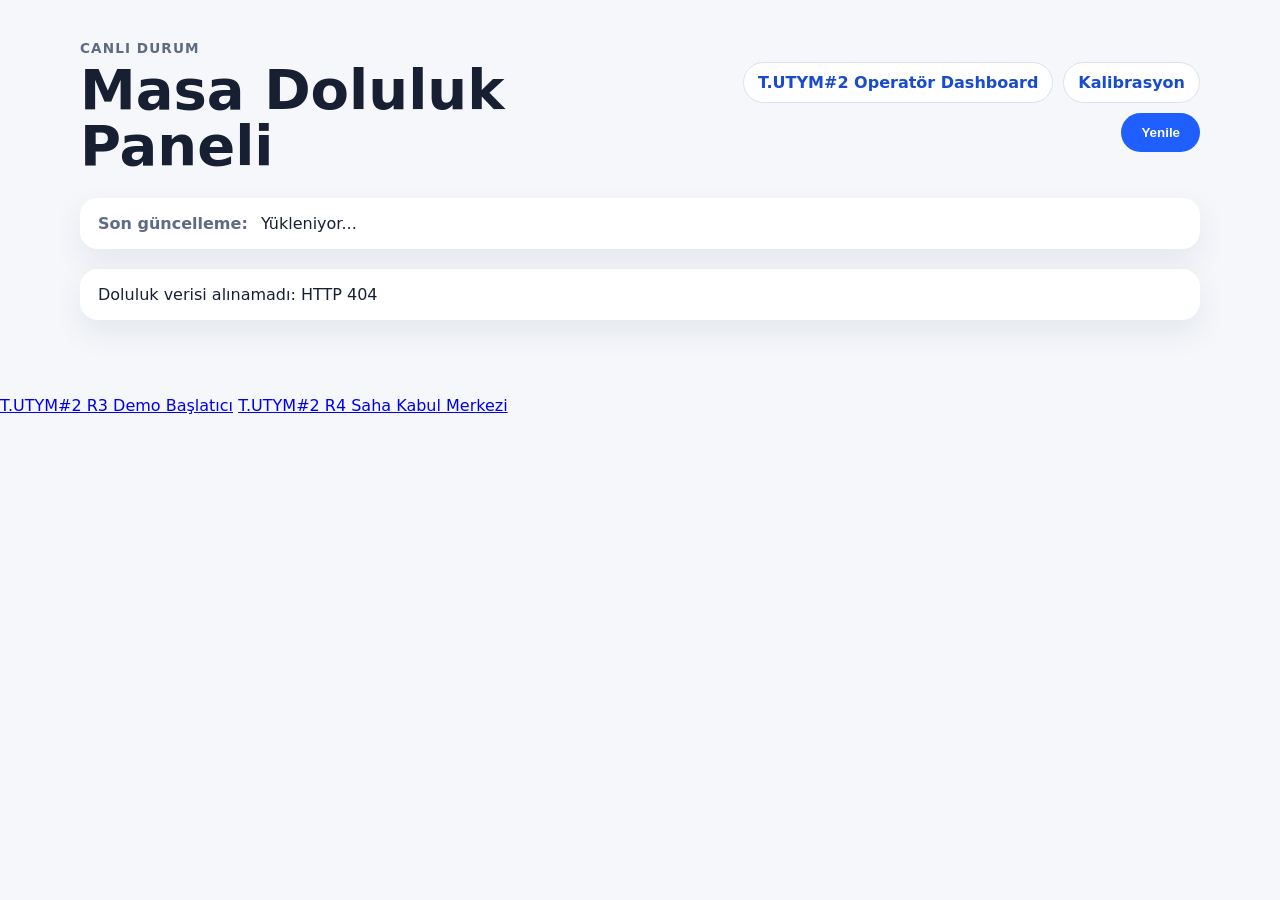
==== app/ui/static/index.html @ 62276c72 "Add TUTYM2 R4 acceptance center" ====
<!doctype html>
<html lang="tr">
  <head>
    <meta charset="utf-8" />
    <meta name="viewport" content="width=device-width, initial-scale=1" />
    <title>FTMC Masa Doluluk Paneli</title>
    <link rel="stylesheet" href="styles.css" />
  </head>
  <body>
    <main class="dashboard">
      <header class="dashboard__header">
        <div>
          <p class="eyebrow">Canlı durum</p>
          <h1>Masa Doluluk Paneli</h1>
        </div>
        <nav class="quick-links" aria-label="Hızlı bağlantılar">
          <a href="tutym2_dashboard.html">T.UTYM#2 Operatör Dashboard</a>
          <a href="calibration.html">Kalibrasyon</a>
          <button id="refresh-button" type="button">Yenile</button>
        </nav>
      </header>

      <section class="summary" aria-live="polite">
        <span>Son güncelleme:</span>
        <time id="last-updated" datetime="">Yükleniyor...</time>
      </section>

      <section id="status-message" class="status-message" role="status"></section>
      <section id="table-list" class="table-grid" aria-label="Masa doluluk durumları"></section>
    </main>

    <template id="table-card-template">
      <article class="table-card">
        <h2></h2>
        <dl>
          <div>
            <dt>Durum:</dt>
            <dd class="table-card__status"></dd>
          </div>
          <div>
            <dt>Güven:</dt>
            <dd class="table-card__confidence"></dd>
          </div>
        </dl>
      </article>
    </template>

    <script src="app.js" defer></script>

  <p><a href="tutym2_r3_demo_launcher.html">T.UTYM#2 R3 Demo Başlatıcı</a>
  <a href="tutym2_r4_acceptance_center.html">T.UTYM#2 R4 Saha Kabul Merkezi</a></p>
</body>
</html>
---- app/ui/static/styles.css ----
:root {
  color-scheme: light;
  font-family: Inter, ui-sans-serif, system-ui, -apple-system, BlinkMacSystemFont, "Segoe UI", sans-serif;
  background: #f5f7fb;
  color: #172033;
}

* {
  box-sizing: border-box;
}

body {
  margin: 0;
}

.dashboard {
  width: min(1120px, calc(100% - 32px));
  margin: 0 auto;
  padding: 40px 0;
}

.dashboard__header {
  display: flex;
  align-items: center;
  justify-content: space-between;
  gap: 16px;
  margin-bottom: 24px;
}

.eyebrow {
  margin: 0 0 6px;
  color: #5d6b85;
  font-size: 0.85rem;
  font-weight: 700;
  letter-spacing: 0.08em;
  text-transform: uppercase;
}

h1 {
  margin: 0;
  font-size: clamp(2rem, 5vw, 3.5rem);
  line-height: 1;
}

button {
  border: 0;
  border-radius: 999px;
  background: #1f5eff;
  color: #fff;
  cursor: pointer;
  font-weight: 700;
  padding: 12px 20px;
  transition: transform 0.15s ease, background 0.15s ease;
}

button:hover {
  background: #174bd0;
  transform: translateY(-1px);
}

.summary,
.status-message {
  border-radius: 18px;
  background: #fff;
  box-shadow: 0 12px 32px rgb(23 32 51 / 8%);
  margin-bottom: 20px;
  padding: 16px 18px;
}

.summary span {
  color: #5d6b85;
  font-weight: 700;
  margin-right: 8px;
}

.status-message:empty {
  display: none;
}

.table-grid {
  display: grid;
  grid-template-columns: repeat(auto-fit, minmax(220px, 1fr));
  gap: 18px;
}

.table-card {
  border-left: 10px solid #f4c430;
  border-radius: 22px;
  background: #fff;
  box-shadow: 0 12px 32px rgb(23 32 51 / 8%);
  padding: 22px;
}

.table-card--occupied {
  border-left-color: #dc2626;
}

.table-card--empty {
  border-left-color: #16a34a;
}

.table-card--uncertain {
  border-left-color: #facc15;
}

.table-card h2 {
  margin: 0 0 16px;
}

.table-card dl,
.table-card div {
  display: grid;
  gap: 8px;
}

.table-card dl {
  margin: 0;
}

.table-card div {
  grid-template-columns: auto 1fr;
}

.table-card dt {
  color: #5d6b85;
  font-weight: 700;
}

.table-card dd {
  margin: 0;
}

.debug-help {
  color: #5d6b85;
  margin: 12px 0 0;
}

.debug-stage {
  position: relative;
  overflow: hidden;
  border-radius: 24px;
  background: #111827;
  box-shadow: 0 12px 32px rgb(23 32 51 / 14%);
}

.debug-stage img,
.debug-stage svg {
  display: block;
  width: 100%;
}

.debug-stage svg {
  inset: 0;
  height: 100%;
  position: absolute;
}

.debug-legend {
  display: flex;
  flex-wrap: wrap;
  gap: 14px;
  margin-top: 18px;
}

.debug-legend span {
  align-items: center;
  background: #fff;
  border-radius: 999px;
  box-shadow: 0 12px 32px rgb(23 32 51 / 8%);
  display: inline-flex;
  font-weight: 700;
  gap: 8px;
  padding: 10px 14px;
}

.legend-box {
  border-radius: 6px;
  display: inline-block;
  height: 18px;
  width: 18px;
}

.legend-box--occupied { background: #dc2626; }
.legend-box--empty { background: #16a34a; }
.legend-box--uncertain { background: #facc15; }
.legend-box--person { background: #2563eb; }


.quick-links {
  align-items: center;
  display: flex;
  flex-wrap: wrap;
  gap: 10px;
  justify-content: flex-end;
}

.quick-links a {
  background: #fff;
  border: 1px solid #d9e2ec;
  border-radius: 999px;
  color: #174bd0;
  font-weight: 700;
  padding: 10px 14px;
  text-decoration: none;
}

.quick-links a:hover {
  background: #eef4ff;
}
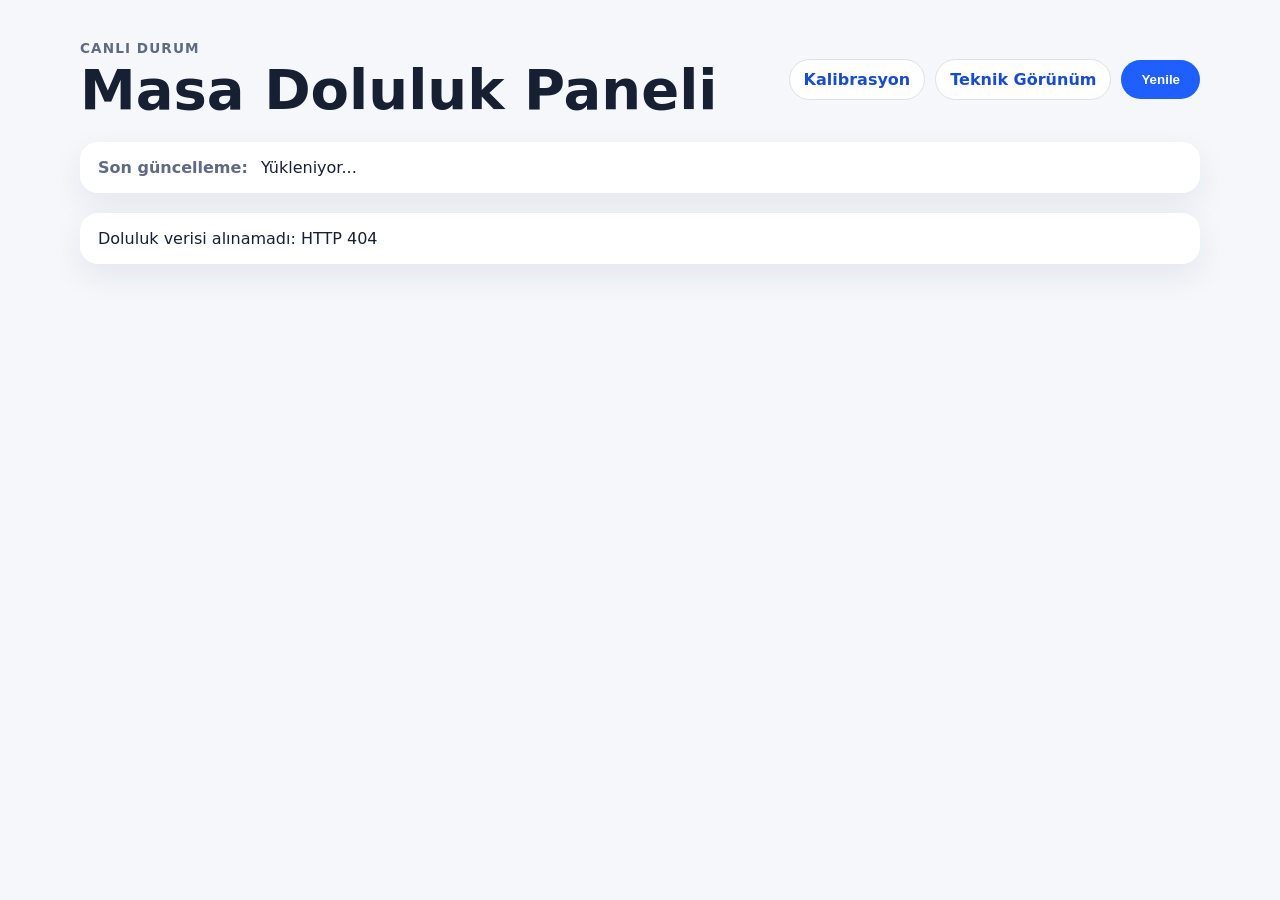
==== commit 21d6f933: "Remove unused R3 R4 and report workflows" ====
--- a/app/ui/static/index.html
+++ b/app/ui/static/index.html
@@ -14,8 +14,8 @@
           <h1>Masa Doluluk Paneli</h1>
         </div>
         <nav class="quick-links" aria-label="Hızlı bağlantılar">
-          <a href="tutym2_dashboard.html">T.UTYM#2 Operatör Dashboard</a>
           <a href="calibration.html">Kalibrasyon</a>
+          <a href="debug.html">Teknik Görünüm</a>
           <button id="refresh-button" type="button">Yenile</button>
         </nav>
       </header>
@@ -46,8 +46,5 @@
     </template>
 
     <script src="app.js" defer></script>
-
-  <p><a href="tutym2_r3_demo_launcher.html">T.UTYM#2 R3 Demo Başlatıcı</a>
-  <a href="tutym2_r4_acceptance_center.html">T.UTYM#2 R4 Saha Kabul Merkezi</a></p>
 </body>
 </html>
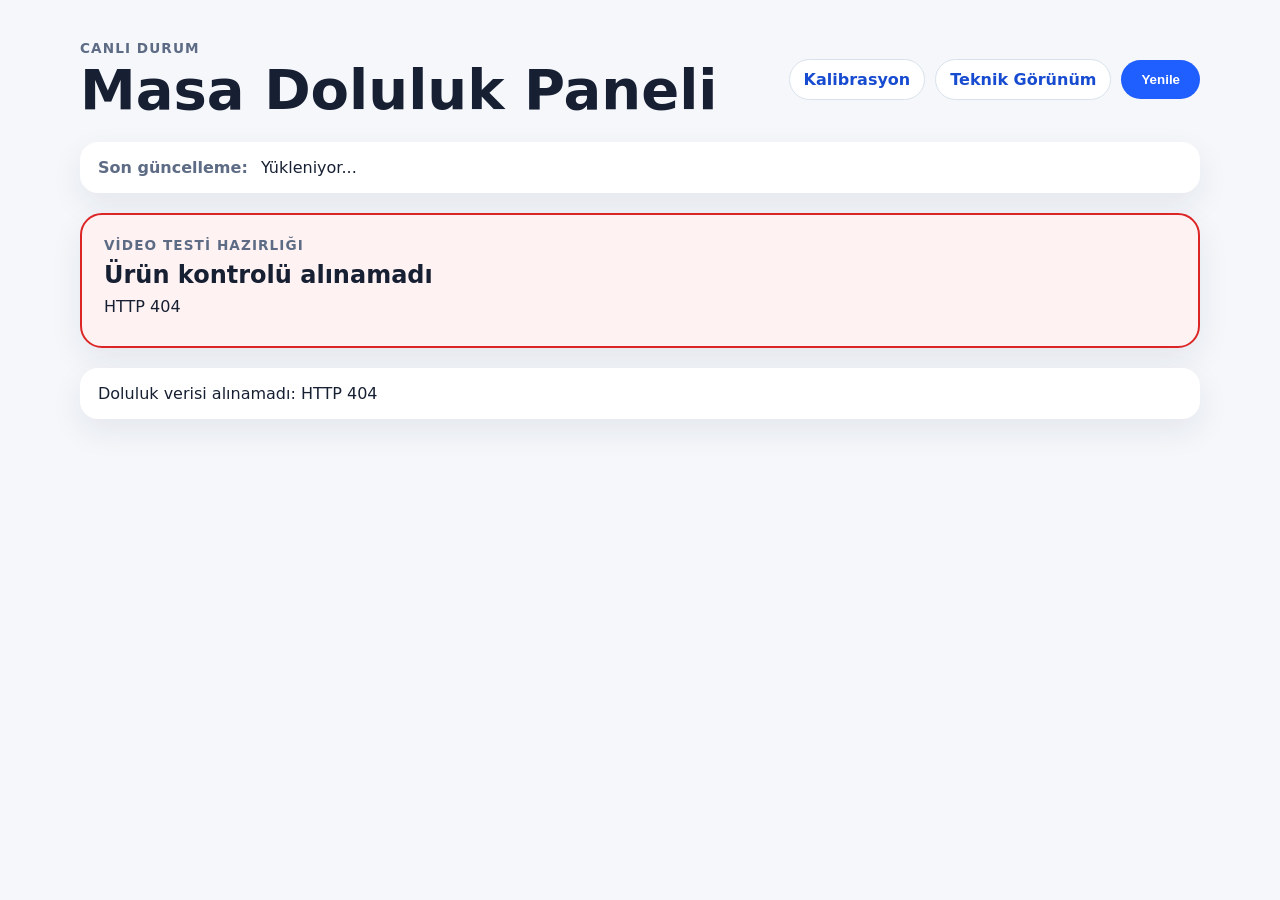
==== commit f4fd8c83: "Show product readiness on occupancy dashboard" ====
--- a/app/ui/static/index.html
+++ b/app/ui/static/index.html
@@ -25,6 +25,15 @@
         <time id="last-updated" datetime="">Yükleniyor...</time>
       </section>
 
+      <section id="readiness-panel" class="readiness-panel" aria-labelledby="readiness-title">
+        <div>
+          <p class="eyebrow">Video testi hazırlığı</p>
+          <h2 id="readiness-title">Ürün kontrol ediliyor…</h2>
+          <p id="readiness-next-step">Yapılandırma, kalibrasyon ve model denetleniyor.</p>
+        </div>
+        <ul id="readiness-checks" class="readiness-checks"></ul>
+      </section>
+
       <section id="status-message" class="status-message" role="status"></section>
       <section id="table-list" class="table-grid" aria-label="Masa doluluk durumları"></section>
     </main>
--- a/app/ui/static/styles.css
+++ b/app/ui/static/styles.css
@@ -77,6 +77,63 @@
   display: none;
 }
 
+.readiness-panel {
+  border: 2px solid #cbd5e1;
+  border-radius: 22px;
+  background: #fff;
+  box-shadow: 0 12px 32px rgb(23 32 51 / 8%);
+  display: grid;
+  gap: 18px;
+  grid-template-columns: minmax(220px, 0.8fr) minmax(280px, 1.2fr);
+  margin-bottom: 20px;
+  padding: 22px;
+}
+
+.readiness-panel h2,
+.readiness-panel p {
+  margin-bottom: 8px;
+  margin-top: 0;
+}
+
+.readiness-panel--ready {
+  border-color: #16a34a;
+  background: #f0fdf4;
+}
+
+.readiness-panel--blocked {
+  border-color: #dc2626;
+  background: #fef2f2;
+}
+
+.readiness-checks {
+  display: grid;
+  gap: 8px;
+  list-style: none;
+  margin: 0;
+  padding: 0;
+}
+
+.readiness-check {
+  border-radius: 12px;
+  background: rgb(255 255 255 / 75%);
+  font-weight: 700;
+  padding: 10px 12px;
+}
+
+.readiness-check--pass {
+  color: #166534;
+}
+
+.readiness-check--fail {
+  color: #991b1b;
+}
+
+@media (max-width: 720px) {
+  .readiness-panel {
+    grid-template-columns: 1fr;
+  }
+}
+
 .table-grid {
   display: grid;
   grid-template-columns: repeat(auto-fit, minmax(220px, 1fr));
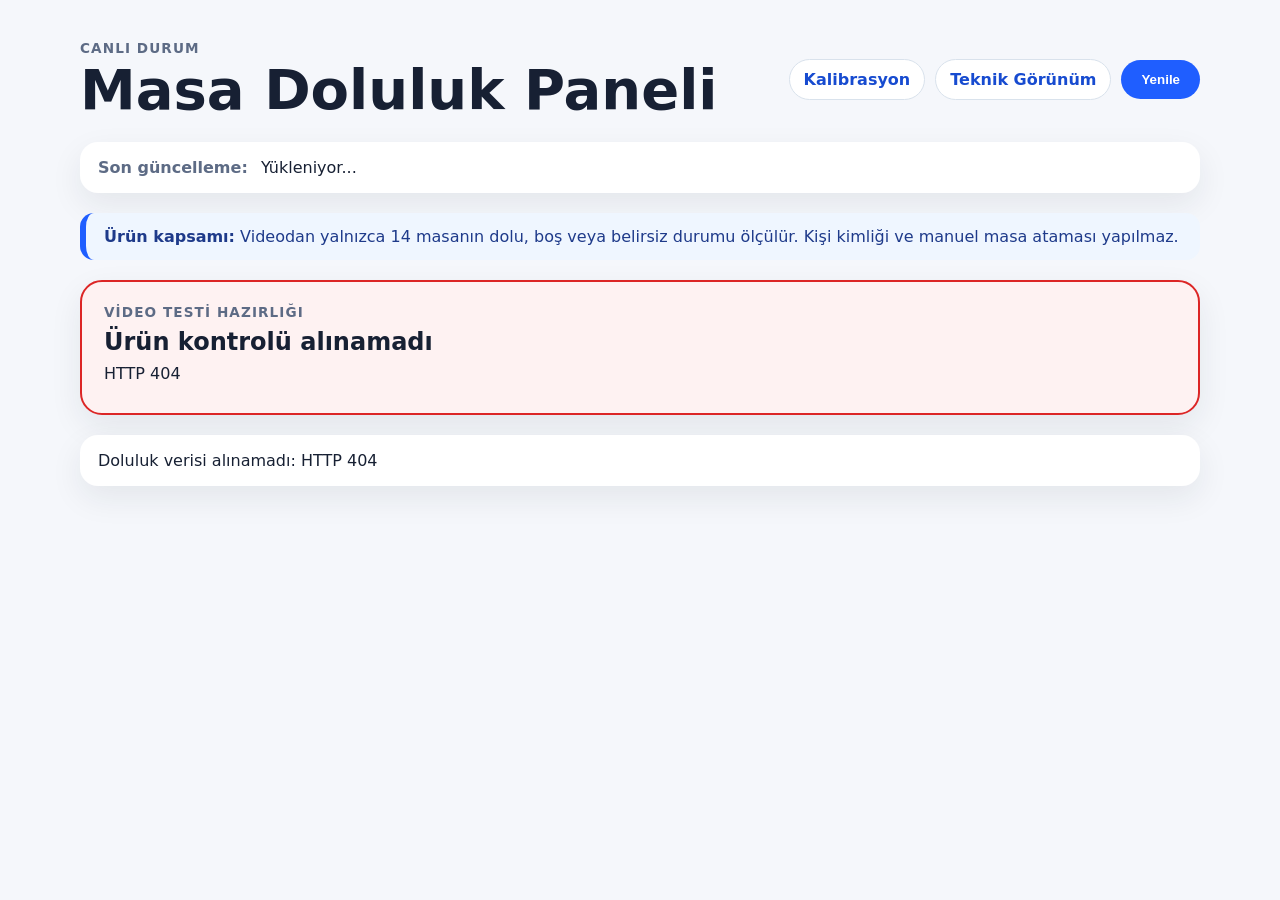
==== commit a516764b: "Remove legacy assignment and identity subsystems" ====
--- a/app/ui/static/index.html
+++ b/app/ui/static/index.html
@@ -24,6 +24,11 @@
         <span>Son güncelleme:</span>
         <time id="last-updated" datetime="">Yükleniyor...</time>
       </section>
+
+      <aside class="scope-note">
+        <strong>Ürün kapsamı:</strong>
+        Videodan yalnızca 14 masanın dolu, boş veya belirsiz durumu ölçülür. Kişi kimliği ve manuel masa ataması yapılmaz.
+      </aside>
 
       <section id="readiness-panel" class="readiness-panel" aria-labelledby="readiness-title">
         <div>
--- a/app/ui/static/styles.css
+++ b/app/ui/static/styles.css
@@ -77,6 +77,15 @@
   display: none;
 }
 
+.scope-note {
+  border-left: 6px solid #1f5eff;
+  border-radius: 14px;
+  background: #eff6ff;
+  color: #1e3a8a;
+  margin-bottom: 20px;
+  padding: 14px 18px;
+}
+
 .readiness-panel {
   border: 2px solid #cbd5e1;
   border-radius: 22px;
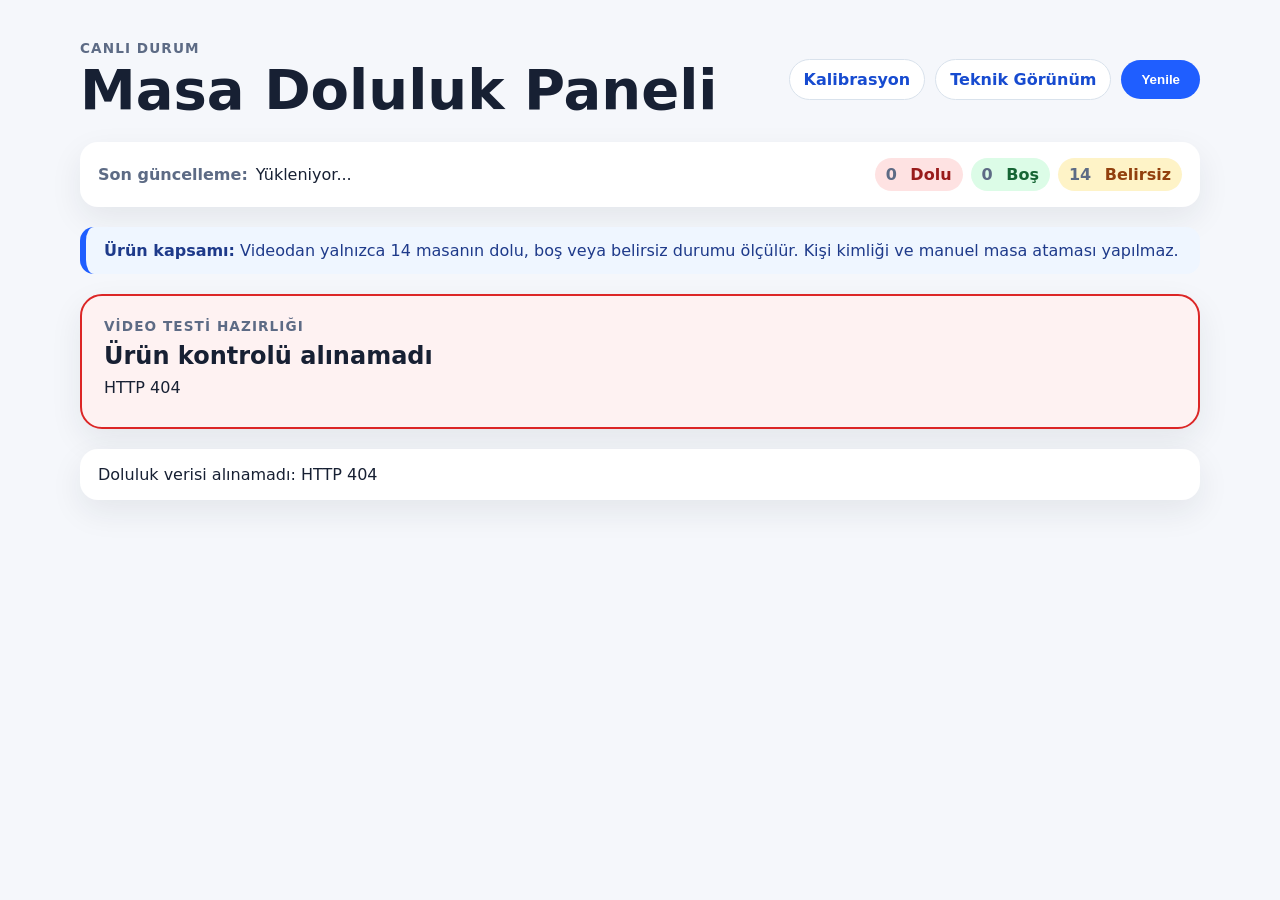
==== commit 4d07a847: "Show honest fourteen-table initial occupancy" ====
--- a/app/ui/static/index.html
+++ b/app/ui/static/index.html
@@ -21,8 +21,12 @@
       </header>
 
       <section class="summary" aria-live="polite">
-        <span>Son güncelleme:</span>
-        <time id="last-updated" datetime="">Yükleniyor...</time>
+        <div><span>Son güncelleme:</span><time id="last-updated" datetime="">Yükleniyor...</time></div>
+        <div class="occupancy-totals" aria-label="Doluluk özeti">
+          <strong class="total total--occupied"><span id="occupied-count">0</span> Dolu</strong>
+          <strong class="total total--empty"><span id="empty-count">0</span> Boş</strong>
+          <strong class="total total--uncertain"><span id="uncertain-count">14</span> Belirsiz</strong>
+        </div>
       </section>
 
       <aside class="scope-note">
--- a/app/ui/static/styles.css
+++ b/app/ui/static/styles.css
@@ -71,6 +71,40 @@
   color: #5d6b85;
   font-weight: 700;
   margin-right: 8px;
+}
+
+.summary {
+  align-items: center;
+  display: flex;
+  flex-wrap: wrap;
+  gap: 14px;
+  justify-content: space-between;
+}
+
+.occupancy-totals {
+  display: flex;
+  flex-wrap: wrap;
+  gap: 8px;
+}
+
+.total {
+  border-radius: 999px;
+  padding: 7px 11px;
+}
+
+.total--occupied {
+  background: #fee2e2;
+  color: #991b1b;
+}
+
+.total--empty {
+  background: #dcfce7;
+  color: #166534;
+}
+
+.total--uncertain {
+  background: #fef3c7;
+  color: #92400e;
 }
 
 .status-message:empty {
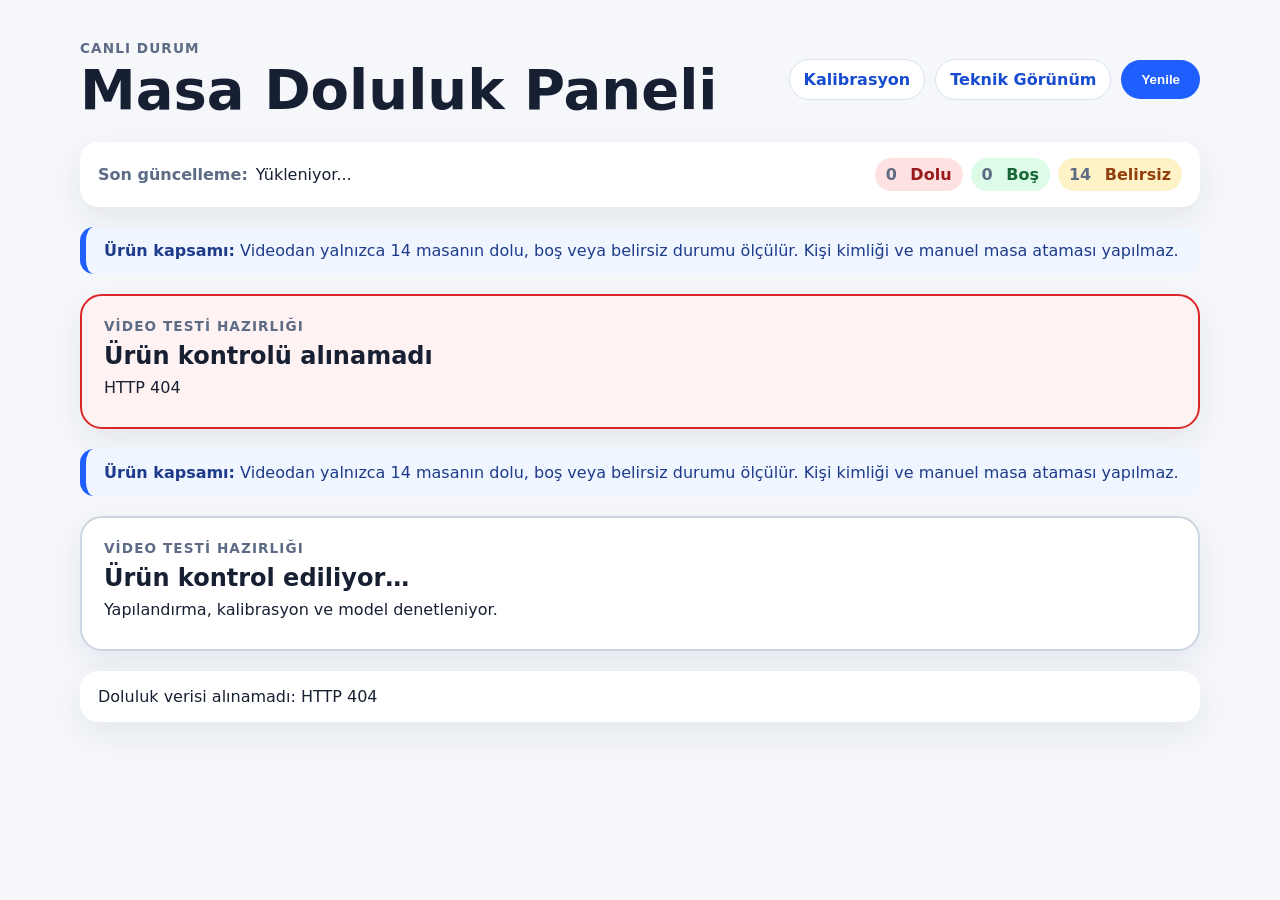
==== commit da66c4a3: "Merge branch 'main' into codex/plan-goruntu-isleme-uygulamas-icin-dftbup" ====
--- a/app/ui/static/index.html
+++ b/app/ui/static/index.html
@@ -43,6 +43,20 @@
         <ul id="readiness-checks" class="readiness-checks"></ul>
       </section>
 
+      <aside class="scope-note">
+        <strong>Ürün kapsamı:</strong>
+        Videodan yalnızca 14 masanın dolu, boş veya belirsiz durumu ölçülür. Kişi kimliği ve manuel masa ataması yapılmaz.
+      </aside>
+
+      <section id="readiness-panel" class="readiness-panel" aria-labelledby="readiness-title">
+        <div>
+          <p class="eyebrow">Video testi hazırlığı</p>
+          <h2 id="readiness-title">Ürün kontrol ediliyor…</h2>
+          <p id="readiness-next-step">Yapılandırma, kalibrasyon ve model denetleniyor.</p>
+        </div>
+        <ul id="readiness-checks" class="readiness-checks"></ul>
+      </section>
+
       <section id="status-message" class="status-message" role="status"></section>
       <section id="table-list" class="table-grid" aria-label="Masa doluluk durumları"></section>
     </main>
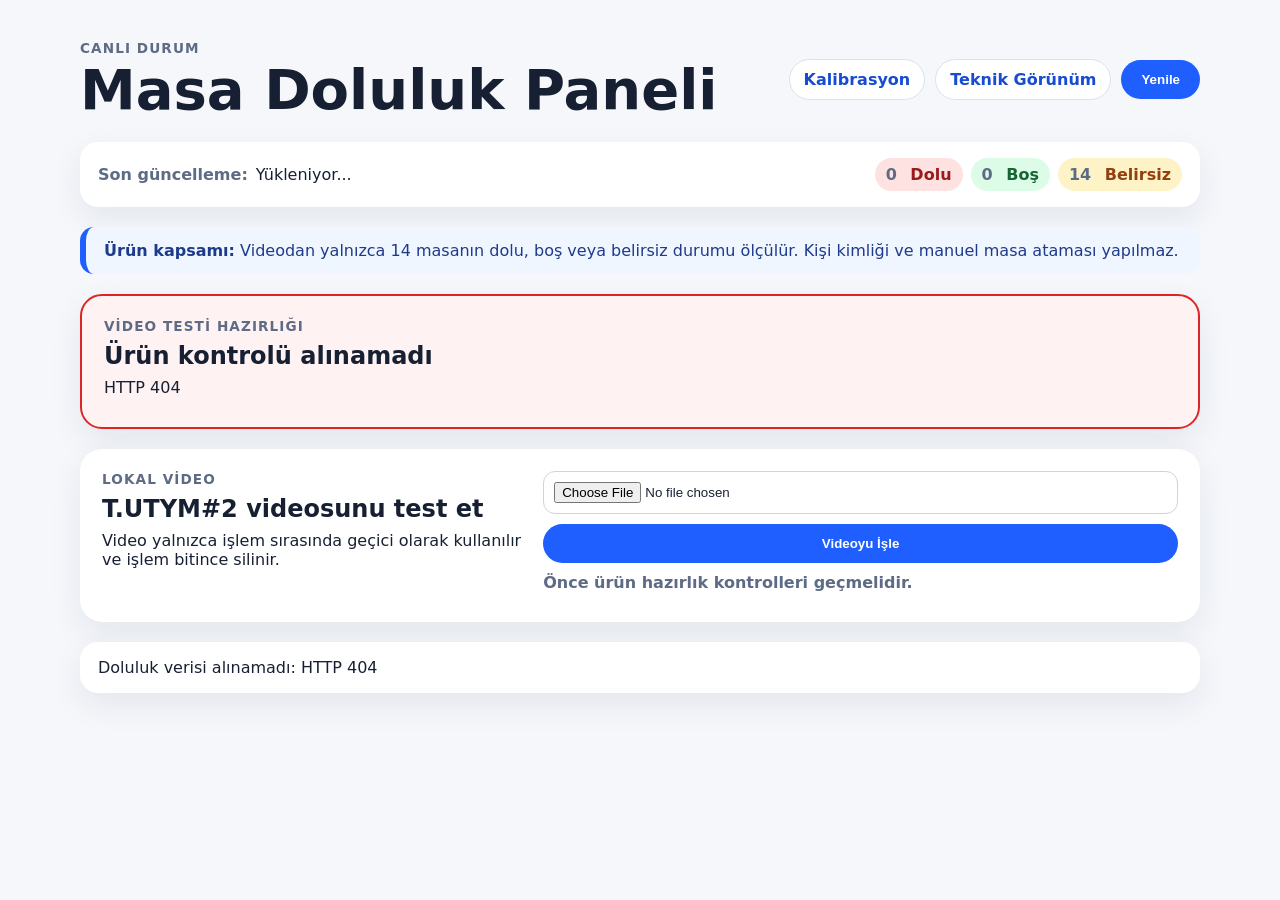
==== commit bc12466a: "Process local videos from the dashboard" ====
--- a/app/ui/static/index.html
+++ b/app/ui/static/index.html
@@ -43,18 +43,17 @@
         <ul id="readiness-checks" class="readiness-checks"></ul>
       </section>
 
-      <aside class="scope-note">
-        <strong>Ürün kapsamı:</strong>
-        Videodan yalnızca 14 masanın dolu, boş veya belirsiz durumu ölçülür. Kişi kimliği ve manuel masa ataması yapılmaz.
-      </aside>
-
-      <section id="readiness-panel" class="readiness-panel" aria-labelledby="readiness-title">
+      <section class="video-test-panel" aria-labelledby="video-test-title">
         <div>
-          <p class="eyebrow">Video testi hazırlığı</p>
-          <h2 id="readiness-title">Ürün kontrol ediliyor…</h2>
-          <p id="readiness-next-step">Yapılandırma, kalibrasyon ve model denetleniyor.</p>
+          <p class="eyebrow">Lokal video</p>
+          <h2 id="video-test-title">T.UTYM#2 videosunu test et</h2>
+          <p>Video yalnızca işlem sırasında geçici olarak kullanılır ve işlem bitince silinir.</p>
         </div>
-        <ul id="readiness-checks" class="readiness-checks"></ul>
+        <div class="video-test-controls">
+          <input id="video-test-file" type="file" accept="video/*,.avi,.m4v,.mkv,.mov,.mp4" />
+          <button id="video-test-button" type="button" disabled>Videoyu İşle</button>
+          <p id="video-test-status" class="video-test-status">Önce ürün hazırlık kontrolleri geçmelidir.</p>
+        </div>
       </section>
 
       <section id="status-message" class="status-message" role="status"></section>
--- a/app/ui/static/styles.css
+++ b/app/ui/static/styles.css
@@ -132,6 +132,40 @@
   padding: 22px;
 }
 
+.video-test-panel {
+  border-radius: 22px;
+  background: #fff;
+  box-shadow: 0 12px 32px rgb(23 32 51 / 8%);
+  display: grid;
+  gap: 18px;
+  grid-template-columns: minmax(220px, 0.8fr) minmax(280px, 1.2fr);
+  margin-bottom: 20px;
+  padding: 22px;
+}
+
+.video-test-panel h2,
+.video-test-panel p {
+  margin-bottom: 8px;
+  margin-top: 0;
+}
+
+.video-test-controls {
+  align-content: start;
+  display: grid;
+  gap: 10px;
+}
+
+.video-test-controls input {
+  border: 1px solid #cbd5e1;
+  border-radius: 12px;
+  padding: 10px;
+}
+
+.video-test-status {
+  color: #5d6b85;
+  font-weight: 700;
+}
+
 .readiness-panel h2,
 .readiness-panel p {
   margin-bottom: 8px;
@@ -172,7 +206,8 @@
 }
 
 @media (max-width: 720px) {
-  .readiness-panel {
+  .readiness-panel,
+  .video-test-panel {
     grid-template-columns: 1fr;
   }
 }
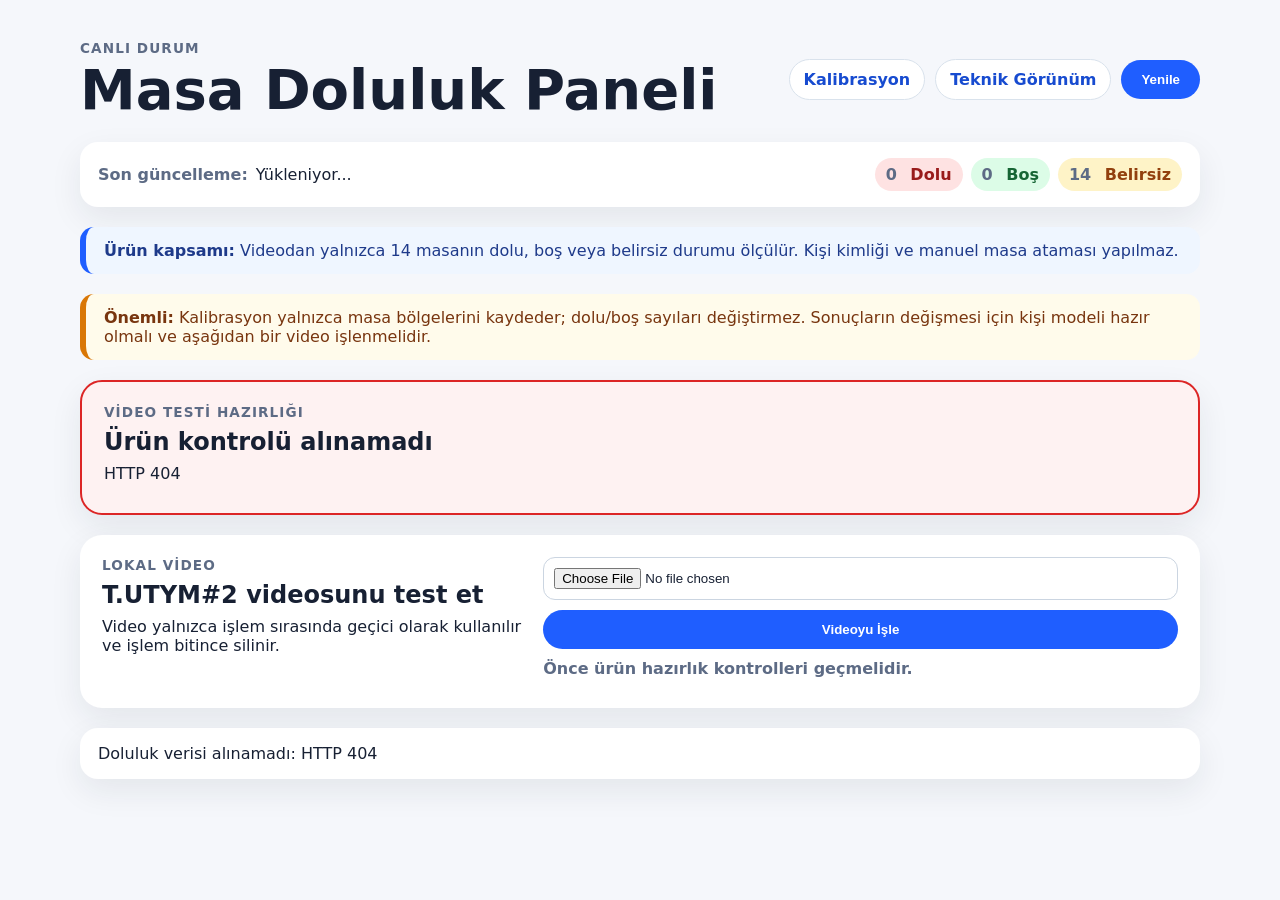
==== commit 5b18a338: "Clarify post-calibration dashboard workflow" ====
--- a/app/ui/static/index.html
+++ b/app/ui/static/index.html
@@ -32,6 +32,11 @@
       <aside class="scope-note">
         <strong>Ürün kapsamı:</strong>
         Videodan yalnızca 14 masanın dolu, boş veya belirsiz durumu ölçülür. Kişi kimliği ve manuel masa ataması yapılmaz.
+      </aside>
+
+      <aside id="workflow-notice" class="workflow-notice">
+        <strong>Önemli:</strong>
+        Kalibrasyon yalnızca masa bölgelerini kaydeder; dolu/boş sayıları değiştirmez. Sonuçların değişmesi için kişi modeli hazır olmalı ve aşağıdan bir video işlenmelidir.
       </aside>
 
       <section id="readiness-panel" class="readiness-panel" aria-labelledby="readiness-title">
--- a/app/ui/static/styles.css
+++ b/app/ui/static/styles.css
@@ -120,6 +120,21 @@
   padding: 14px 18px;
 }
 
+.workflow-notice {
+  border-left: 6px solid #d97706;
+  border-radius: 14px;
+  background: #fffbeb;
+  color: #78350f;
+  margin-bottom: 20px;
+  padding: 14px 18px;
+}
+
+.workflow-notice--saved {
+  border-left-color: #16a34a;
+  background: #f0fdf4;
+  color: #166534;
+}
+
 .readiness-panel {
   border: 2px solid #cbd5e1;
   border-radius: 22px;
